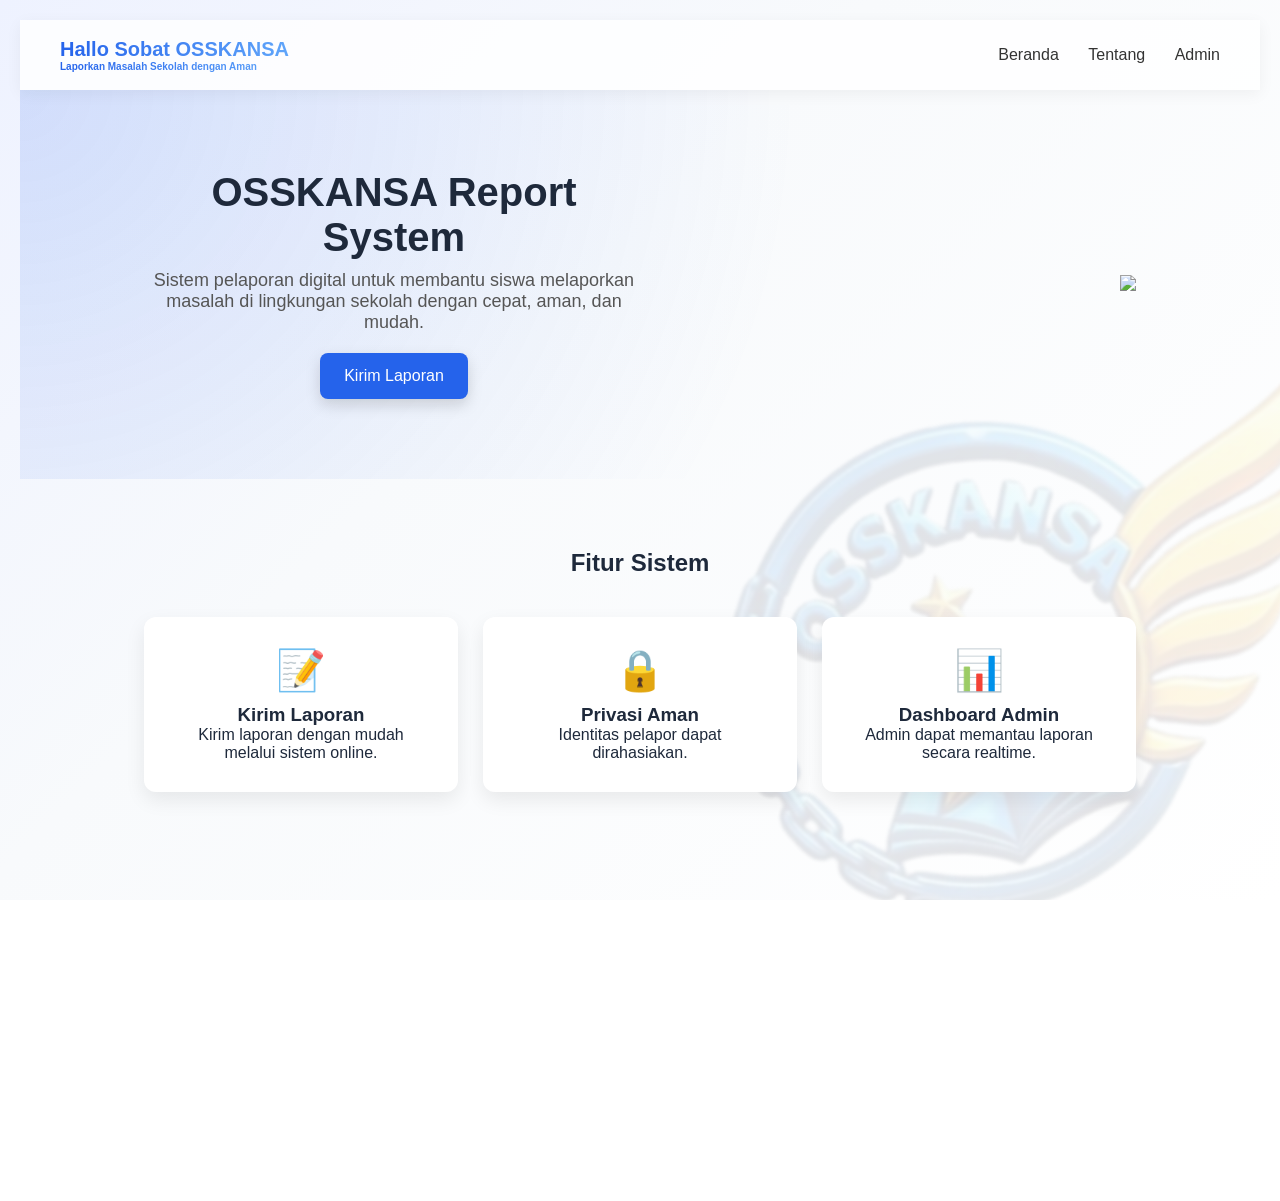
==== index.html @ d9dd2f5e "Add files via upload" ====
<!DOCTYPE html>
<html>
<head>

<title>OSSKANSA Report System</title>
<link rel="stylesheet" href="css/style.css">

</head>
<script>

document.querySelectorAll("a").forEach(link => {

link.addEventListener("click", function(e){

const href = this.getAttribute("href")

if(href && !href.startsWith("#")){

e.preventDefault()

document.body.classList.add("fade-out")

setTimeout(() => {
window.location.href = href
},300)

}

})

})

</script>

<body>

<!-- NAVBAR -->

<nav class="navbar">

<div class="logo">
Hallo Sobat OSSKANSA
<span class="sub">Laporkan Masalah Sekolah dengan Aman</span>
</div>

<div class="menu">
<a href="index.html">Beranda</a>
<a href="tentang.html">Tentang</a>
<a href="login.html">Admin</a>
</div>

</nav>


<!-- HERO -->

<section class="hero">

<div class="hero-text">

<h1>OSSKANSA Report System</h1>

<p>
Sistem pelaporan digital untuk membantu siswa melaporkan
masalah di lingkungan sekolah dengan cepat, aman, dan mudah.
</p>

<a href="laporan.html">
<button class="btn-primary">Kirim Laporan</button>
</a>

</div>

<div class="hero-img">

<img src="https://cdn-icons-png.flaticon.com/512/1048/1048949.png">

</div>

</section>


<!-- FITUR -->

<section class="fitur">

<h2>Fitur Sistem</h2>

<div class="fitur-grid">

<div class="fitur-card">
<div class="icon">📝</div>
<h3>Kirim Laporan</h3>
<p>Kirim laporan dengan mudah melalui sistem online.</p>
</div>

<div class="fitur-card">
<div class="icon">🔒</div>
<h3>Privasi Aman</h3>
<p>Identitas pelapor dapat dirahasiakan.</p>
</div>

<div class="fitur-card">
<div class="icon">📊</div>
<h3>Dashboard Admin</h3>
<p>Admin dapat memantau laporan secara realtime.</p>
</div>

</div>

</section>


<footer>

<p>© 2026 OSSKANSA Report System</p>

</footer>

<script>

window.addEventListener("scroll", function(){

const navbar = document.querySelector(".navbar")

if(window.scrollY > 20){

navbar.classList.add("scrolled")

}else{

navbar.classList.remove("scrolled")

}

})

</script>

</body>
</html>
---- css/style.css ----
*{
margin:0;
padding:0;
box-sizing:border-box;
}

html,body{
height:100%;
overflow-x:hidden;
}
*{
margin:0;
padding:0;
box-sizing:border-box;
font-family:Inter,Segoe UI,Arial;
}

body{
background:linear-gradient(135deg,#eef2ff,#f8fafc);
color:#1e293b;
min-height:100vh;
}


/* NAVBAR */

.navbar{
display:flex;
justify-content:space-between;
align-items:center;
padding:18px 60px;
background:white;
box-shadow:0 4px 15px rgba(0,0,0,0.05);
}

.navbar h1{
font-size:22px;
font-weight:700;
color:#1e3a8a;
}

.nav-links a{
text-decoration:none;
margin-left:25px;
color:#334155;
font-weight:500;
transition:0.3s;
}

.nav-links a:hover{
color:#2563eb;
}


/* HERO */

.hero{
text-align:center;
padding:120px 20px;
}

.hero h2{
font-size:46px;
margin-bottom:15px;
font-weight:700;
}

.hero p{
color:#64748b;
font-size:18px;
margin-bottom:35px;
}


/* BUTTON */

.btn-primary{

background:linear-gradient(135deg,#2563eb,#4f46e5);

color:white;

border:none;

padding:14px 28px;

font-size:16px;

border-radius:10px;

cursor:pointer;

transition:0.3s;

box-shadow:0 6px 15px rgba(0,0,0,0.15);

}

.btn-primary:hover{

transform:translateY(-3px);

box-shadow:0 10px 25px rgba(0,0,0,0.2);

}

.btn{
display:inline-block;
padding:13px 28px;
background:linear-gradient(135deg,#2563eb,#4f46e5);
color:white;
border:none;
border-radius:8px;
text-decoration:none;
font-weight:600;
transition:0.3s;
cursor:pointer;
}

.btn:hover{
transform:translateY(-3px);
box-shadow:0 8px 20px rgba(37,99,235,0.3);
}


/* FEATURES */

.fitur{
padding:70px 60px;
}

.fitur h2{
text-align:center;
margin-bottom:40px;
}

.fitur-grid{
display:grid;
grid-template-columns:repeat(auto-fit,minmax(240px,1fr));
gap:25px;
}

.card{
background:white;
padding:30px;
border-radius:12px;
box-shadow:0 5px 20px rgba(0,0,0,0.05);
transition:0.3s;
}

.card:hover{
transform:translateY(-6px);
box-shadow:0 12px 30px rgba(0,0,0,0.08);
}

.card h3{
margin-bottom:10px;
}


/* FORM */

.form-section{
max-width:600px;
margin:70px auto;
background:white;
padding:40px;
border-radius:12px;
box-shadow:0 5px 20px rgba(0,0,0,0.05);
}

.form-section h2{
margin-bottom:20px;
}

.form-group{
margin-bottom:18px;
}

.form-group label{
display:block;
margin-bottom:6px;
font-size:14px;
color:#475569;
}

.form-group input,
.form-group select,
.form-group textarea{
width:100%;
padding:11px;
border-radius:6px;
border:1px solid #e2e8f0;
font-size:14px;
}


/* DASHBOARD */

.dashboard{
padding:50px 60px;
}

.stats{
display:grid;
grid-template-columns:repeat(auto-fit,minmax(170px,1fr));
gap:20px;
margin:30px 0;
}

.stat-card{
background:white;
padding:22px;
border-radius:10px;
box-shadow:0 4px 15px rgba(0,0,0,0.05);
}

.stat-card h3{
font-size:14px;
color:#64748b;
}

.stat-card p{
font-size:30px;
font-weight:700;
margin-top:6px;
}


/* REPORT CARD */

.laporan-card{
background:white;
padding:22px;
border-radius:10px;
box-shadow:0 4px 15px rgba(0,0,0,0.05);
margin-bottom:18px;
transition:0.2s;
}

.laporan-card:hover{
transform:translateY(-4px);
}

.status{
font-weight:600;
margin-top:8px;
}

.status.baru{
color:#2563eb;
}

.status.diproses{
color:#f59e0b;
}

.status.selesai{
color:#10b981;
}


/* ACTION BUTTONS */

.action{
margin-top:12px;
}

.action button{
margin-right:8px;
padding:8px 16px;
border:none;
border-radius:6px;
cursor:pointer;
font-size:13px;
}

.btn-proses{
background:#f59e0b;
color:white;
}

.btn-selesai{
background:#10b981;
color:white;
}

.btn-hapus{
background:#ef4444;
color:white;
}

.top-bar{
display:flex;
justify-content:space-between;
align-items:center;
margin-bottom:20px;
}

.logout-btn{
background:#ef4444;
color:white;
border:none;
padding:10px 18px;
border-radius:6px;
cursor:pointer;
font-size:14px;
transition:0.3s;
}

.logout-btn:hover{
background:#dc2626;
transform:scale(1.05);
}

body{
font-family: Arial, sans-serif;
background:#f1f5f9;
margin:0;
padding:20px;
}

.container{
max-width:1000px;
margin:auto;
}

.top-bar{
display:flex;
justify-content:space-between;
align-items:center;
margin-bottom:30px;
}

.logout-btn{
background:#ef4444;
color:white;
border:none;
padding:10px 18px;
border-radius:6px;
cursor:pointer;
font-size:14px;
transition:0.3s;
}

.logout-btn:hover{
background:#dc2626;
}

.stats{
display:grid;
grid-template-columns:repeat(auto-fit,minmax(200px,1fr));
gap:20px;
margin-bottom:30px;
}

.card{
background:white;
padding:20px;
border-radius:10px;
box-shadow:0 5px 15px rgba(0,0,0,0.1);
text-align:center;
}

.card h3{
margin-bottom:10px;
color:#555;
}

.card p{
font-size:28px;
font-weight:bold;
color:#2563eb;
}

.judul-laporan{
margin-bottom:15px;
}

.laporan-box{
background:white;
padding:20px;
border-radius:10px;
box-shadow:0 5px 15px rgba(0,0,0,0.1);
}

.tools{
display:flex;
gap:10px;
margin-bottom:15px;
}

.tools input{
padding:8px;
border-radius:6px;
border:1px solid #ccc;
}

.tools select{
padding:8px;
border-radius:6px;
border:1px solid #ccc;
}

.laporan-table{
width:100%;
border-collapse:collapse;
background:white;
border-radius:10px;
overflow:hidden;
box-shadow:0 5px 15px rgba(0,0,0,0.1);
}

.laporan-table th{
background:#2563eb;
color:white;
padding:10px;
}

.laporan-table td{
padding:10px;
border-bottom:1px solid #eee;
}

.laporan-table tr:hover{
background:#f1f5f9;
}

body{
margin:0;
font-family:Arial;
background:#f8fafc;
}


/* NAVBAR */

.navbar{

position:sticky;
top:0;

display:flex;
justify-content:space-between;
align-items:center;

padding:18px 40px;

background:rgba(255,255,255,0.8);

backdrop-filter:blur(8px);

transition:0.3s;

z-index:1000;

}

.navbar.scrolled{

box-shadow:0 5px 20px rgba(0,0,0,0.08);

background:rgba(255,255,255,0.95);

}

.logo{
font-weight:bold;
font-size:20px;
color:#2563eb;
}

.menu a{
margin-left:25px;
text-decoration:none;
color:#333;
font-weight:500;
}

.menu a:hover{
color:#2563eb;
}


/* HERO */

.hero{
display:flex;
align-items:center;
justify-content:space-between;
padding:80px 10%;
background:linear-gradient(135deg,#eef2ff,#ffffff);
}

.hero-text{
max-width:500px;
}

.hero-text h1{
font-size:40px;
margin-bottom:10px;
}

.hero-text p{
color:#555;
margin-bottom:20px;
}

.btn-primary{
background:#2563eb;
color:white;
border:none;
padding:14px 24px;
border-radius:8px;
font-size:16px;
cursor:pointer;
transition:0.3s;
}

.btn-primary:hover{
background:#1e40af;
transform:translateY(-2px);
}

.hero-img img{
width:220px;
}


/* FITUR */

.fitur{
text-align:center;
padding:70px 10%;
}

.fitur-grid{
display:grid;
grid-template-columns:repeat(auto-fit,minmax(250px,1fr));
gap:25px;
margin-top:40px;
}

.fitur-card{
background:white;
padding:30px;
border-radius:12px;
box-shadow:0 8px 20px rgba(0,0,0,0.08);
transition:0.3s;
}

.fitur-card:hover{
transform:translateY(-6px);
}

.icon{
font-size:40px;
margin-bottom:10px;
}


/* FOOTER */

footer{
margin-top:60px;
background:#1e293b;
color:white;
text-align:center;
padding:20px;
}

.tentang{
max-width:800px;
margin:auto;
padding:60px 20px;
line-height:1.7;
}

.tentang h1{
margin-bottom:20px;
}

.tentang h2{
margin-top:30px;
}

.tentang ul{
margin-top:10px;
}

body{
opacity:0;
animation:fadeIn 0.4s ease forwards;
}

@keyframes fadeIn{
from{
opacity:0;
transform:translateY(10px);
}
to{
opacity:1;
transform:translateY(0);
}
}

.fade-out{
opacity:0;
transition:0.3s;
}

.card, .fitur-card{
transition:0.3s;
}

.card:hover, .fitur-card:hover{
transform:translateY(-6px);
box-shadow:0 10px 25px rgba(0,0,0,0.15);
}

body{
margin:0;
font-family:'Poppins',sans-serif;
background:#f8fafc;
position:relative;
overflow-x:hidden;
}

body{
margin:0;
font-family:'Poppins',sans-serif;

background:linear-gradient(
135deg,
#eef2ff 0%,
#f8fafc 40%,
#ffffff 100%
);

position:relative;
overflow-x:hidden;
}

body::before{

content:"";

position:fixed;

bottom:-200px;
right:-200px;

width:900px;
height:900px;

background:url("../images/LOGO.png") no-repeat center;

background-size:contain;

opacity:0.10;

filter:blur(1px);

transform:rotate(-15deg);

z-index:-1;

}

.hero{

background:radial-gradient(
circle at top left,
rgba(37,99,235,0.15),
transparent 60%
);

}

.menu a{

position:relative;

text-decoration:none;

color:#333;

font-weight:500;

margin-left:25px;

}

.menu a::after{

content:"";

position:absolute;

left:0;

bottom:-5px;

width:0%;

height:2px;

background:#2563eb;

transition:0.3s;

}

.menu a:hover::after{

width:100%;

}

.logo{
font-weight:700;
font-size:18px;
color:#2563eb;
}

.logo .sub{
display:block;
font-size:10px;
color:#888;
}

.logo{
font-weight:bold;
font-size:20px;
background: linear-gradient(90deg,#2563eb,#60a5fa);
background-clip:text;
-webkit-text-fill-color:transparent;
}
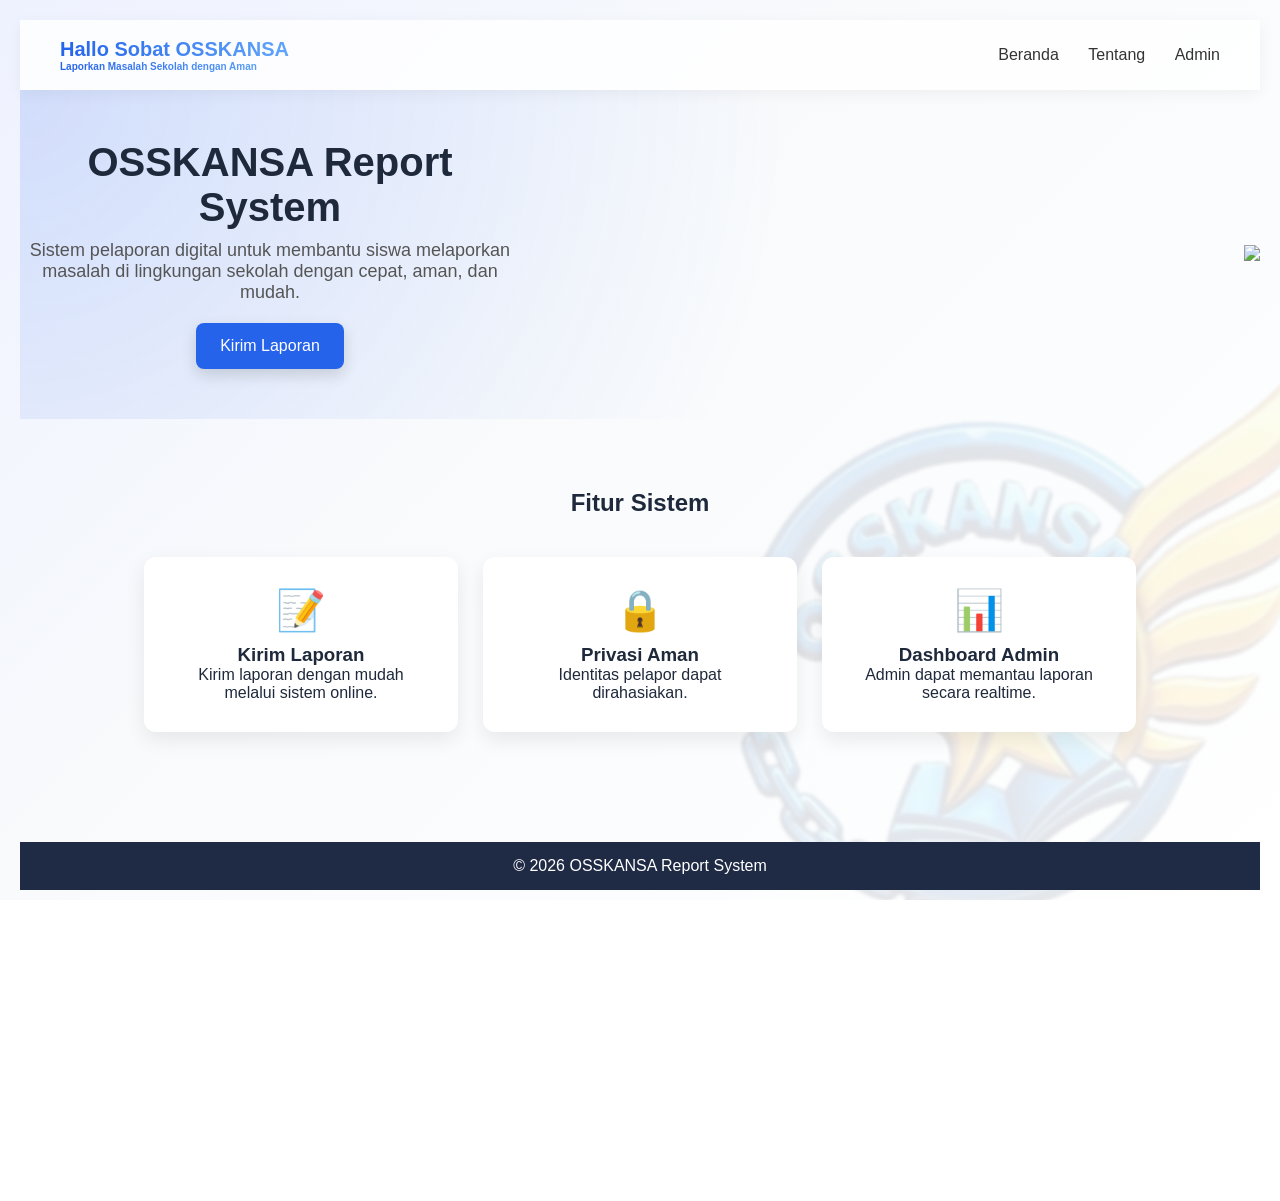
==== commit 0aa162e5: "Add files via upload" ====
--- a/index.html
+++ b/index.html
@@ -1,6 +1,8 @@
 <!DOCTYPE html>
 <html>
 <head>
+
+<meta name="viewport" content="width=device-width, initial-scale=1.0">
 
 <title>OSSKANSA Report System</title>
 <link rel="stylesheet" href="css/style.css">
--- a/css/style.css
+++ b/css/style.css
@@ -735,4 +735,67 @@
 background: linear-gradient(90deg,#2563eb,#60a5fa);
 background-clip:text;
 -webkit-text-fill-color:transparent;
+}
+
+/* CONTAINER */
+.container{
+width:90%;
+max-width:1200px;
+margin:auto;
+padding:20px;
+}
+
+/* HERO SECTION */
+.hero{
+display:flex;
+align-items:center;
+justify-content:space-between;
+gap:20px;
+padding:50px 0;
+flex-wrap:wrap;
+}
+
+/* FEATURES / CARD */
+.features{
+display:flex;
+flex-wrap:wrap;
+gap:20px;
+justify-content:center;
+}
+
+.card{
+background:white;
+padding:20px;
+border-radius:10px;
+box-shadow:0 4px 10px rgba(0,0,0,0.1);
+width:250px;
+text-align:center;
+}
+
+/* FOOTER */
+footer{
+background:#1f2a44;
+color:white;
+text-align:center;
+padding:15px;
+margin-top:40px;
+}
+
+/* RESPONSIVE MOBILE */
+@media (max-width:768px){
+
+.hero{
+flex-direction:column;
+text-align:center;
+}
+
+.features{
+flex-direction:column;
+align-items:center;
+}
+
+.card{
+width:90%;
+}
+
 }
